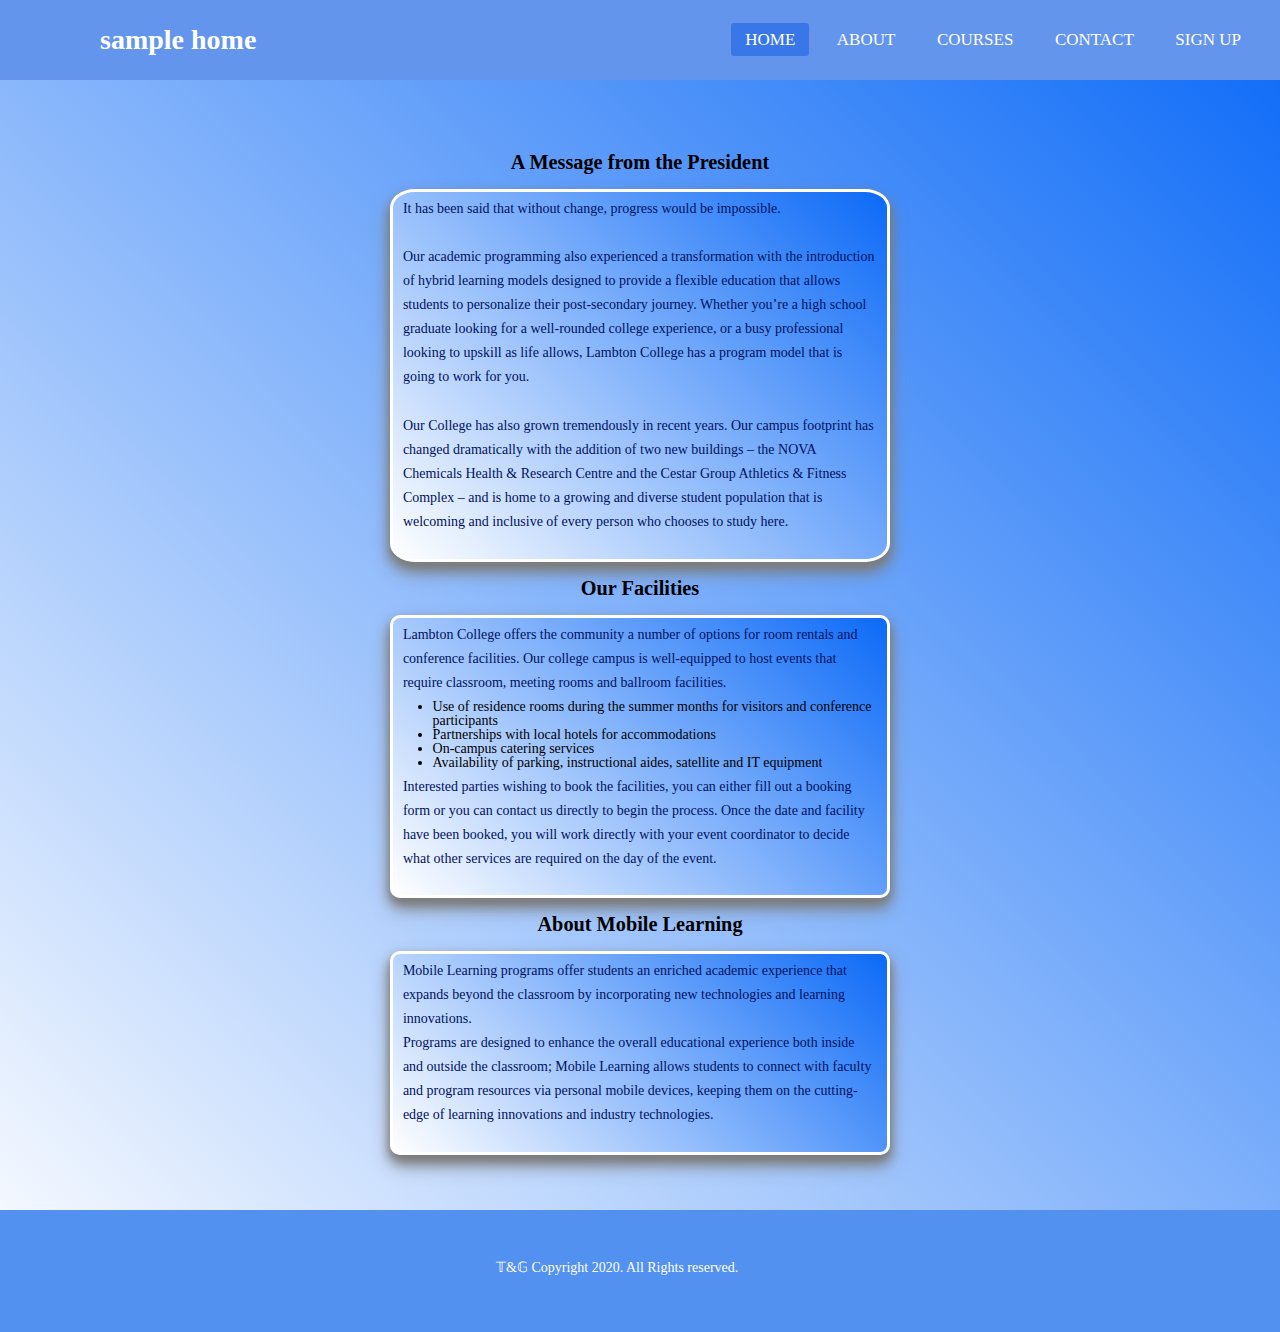
==== about.html @ 854502cd "@media screen for mobile added" ====
<!doctype html>
<html>

<head>
    <meta charset="UTF-8">
    <meta name="viewport" content="width=device-width, initial-scale=1.0">
    <title>About Page</title>
    <link rel="stylesheet" type="text/css" href="css/about.css">
</head>

<body>
    <div class="navbar">
        <nav>
            <input type="checkbox" id="check">
            <label for="check" class="checkbtn">
                <i class="fas fa-bars"></i>
            </label>
            <label class="logo">sample home</label>
            <ul>
                <li><a class="active" href="login.html">Home</a></li>
                <li><a href="about.html">About</a></li>
                <li><a href="courses.html">Courses</a></li>
                <li><a href="contact.html">Contact</a></li>
                <li><a href="signup.html">Sign Up</a></li>
            </ul>
        </nav>
    </div>
    <div id="body">
        <div>
            <div class="article">
                <h3>A Message from the President</h3>
                <div class="first-parg-box">
                    <p>
                        It has been said that without change, progress would be impossible.
                    </p>
                    <p>
                        Our academic programming also experienced a transformation with the introduction of hybrid
                        learning models designed
                        to
                        provide a flexible education that allows students to personalize their post-secondary journey.
                        Whether you’re a high
                        school graduate looking for a well-rounded college experience, or a busy professional looking to
                        upskill as life
                        allows,
                        Lambton College has a program model that is going to work for you.
                    </p>
                    <p>
                        Our College has also grown tremendously in recent years. Our campus footprint has changed
                        dramatically with the
                        addition
                        of two new buildings – the NOVA Chemicals Health & Research Centre and the Cestar Group
                        Athletics & Fitness Complex
                        –
                        and is home to a growing and diverse student population that is welcoming and inclusive of every
                        person who chooses
                        to
                        study here.
                    </p>
                </div>
                <h3>Our Facilities</h3>
                <div class="second-parg-box">
                    <p>
                        Lambton College offers the community a number of options for room rentals and conference
                        facilities. Our college campus
                        is well-equipped to host events that require classroom, meeting rooms and ballroom facilities.
                    </p>
                    <div class="second-prag-box-list">
                        <ul>
                            <li>Use of residence rooms during the summer months for visitors and conference participants
                            </li>
                            <li>Partnerships with local hotels for accommodations</li>
                            <li>On-campus catering services</li>
                            <li>Availability of parking, instructional aides, satellite and IT equipment</li>
                        </ul>
                    </div>
                    <p>Interested parties wishing to book the facilities, you can either fill out a booking form or you
                        can contact us directly
                        to begin the process. Once the date and facility have been booked, you will work directly with
                        your event coordinator to
                        decide what other services are required on the day of the event.</p>
                </div>
                <h3>About Mobile Learning</h3>
                <div class="thirt-parg-box">
                    <p>
                        Mobile Learning programs offer students an enriched academic experience that expands beyond the
                        classroom by
                        incorporating new technologies and learning innovations.<br>

                        Programs are designed to enhance the overall educational experience both inside and outside the
                        classroom; Mobile
                        Learning allows students to connect with faculty and program resources via personal mobile
                        devices, keeping them on the
                        cutting-edge of learning innovations and industry technologies.
                    </p>
                </div>
            </div>
        </div>
    </div>
    <div id="footer">
        <div>
            <p>&Topf;&amp;&Gopf; Copyright 2020. All Rights reserved.</p>
        </div>
    </div>
</body>

</html>
---- css/about.css ----
* {
  margin: 0;
  padding: 0;
  box-sizing: border-box;
  font-family: Georgia, serif, sans-serif;
}
body {
  background: #fff;
  font-family: Georgia, "Times New Roman", Times, serif;
  font-size: 14px;
  font-weight: normal;
  line-height: 1;
  margin: 0;
  min-width: 960px;
  padding: 0;
  background: linear-gradient(45deg, #ffffff, #0c6af7);
  color: white;
}
p {
  color: rgb(0, 18, 97);
  line-height: 24px;
  margin: 0;
  padding: 0;
}

p a {
  color: #252525;
  text-decoration: underline;
}
p a:hover {
  color: #898989;
}
.first-parg-box {
  border-style: solid;
  background: linear-gradient(45deg, #ffffff, #0c6af7);
  border-radius: 5%;
  box-shadow: 0 5px 8px 0 #7c7c7c, 0 10px 17px 0 #7c7c7c;
  transition: 0.3s;
}

.second-parg-box {
  border-style: solid;
  background: linear-gradient(45deg, #ffffff, #0c6af7);
  border-radius: 10px;
  box-shadow: 0 5px 8px 0 #7c7c7c, 0 10px 17px 0 #7c7c7c;
  transition: 0.3s;
  margin-top: 3%;
}
.second-parg-box div ul {
  margin-left: 8%;
  margin-top: -4%;
  color: black;
}

.thirt-parg-box {
  border-style: solid;
  border-radius: 10px;
  background: linear-gradient(45deg, #ffffff, #0c6af7);
  box-shadow: 0 5px 8px 0 #7c7c7c, 0 10px 17px 0 #7c7c7c;
  transition: 0.3s;
  margin-top: 3%;
}

#header {
  margin: 0 auto;
  padding: 44px 0 50px;
  text-align: center;
  width: 960px;
}
#header a.logo {
  display: block;
  margin: 0 auto;
  padding: 0;
  width: 340px;
}

#header ul {
  margin: 0;
  padding: 56px 0 0;
}
#header ul li {
  display: inline;
  list-style: none;
  margin: 0;
  padding: 0 19px;
}
#header ul li a {
  color: #252525;
  display: inline-block;
  font-family: Georgia, "Times New Roman", Times, serif;
  font-size: 14px;
  font-weight: normal;
  margin: 0;
  padding: 0 0 3px;
  text-decoration: none;
  text-transform: uppercase;
}
#header ul li a:hover,
#header ul li.selected a {
  color: #0ba39c;
}
#body {
  margin: 2%;
  padding: 0 0 30px;
}

#body h1 {
  color: #fff;
  display: inline;
  font-family: Georgia, "Times New Roman", Times, serif;
  font-size: 35px;
  font-weight: normal;
  margin: 0;
  padding: 0;
  text-transform: uppercase;
}

#body > div {
  margin: 0 auto;
  padding: 0;
  width: 960px;
}

#body > div .article {
  margin: 0 auto;
  padding: 30px 30px 0;
  width: 560px;
}
#body > div .article h2 {
  font-family: Georgia, "Times New Roman", Times, serif;
  font-size: 25px;
  font-weight: normal;
  margin: 0 0 30px;
}
#body > div .article h3 {
  color: rgb(0, 0, 0);
  line-height: 15%;
  padding: 0;
  font-size: 145%;
  font-weight: bold;
  text-align: center;
  margin: 5%;
}
#body > div .article h4 {
  background: #252525;
  color: #fff;
  display: inline-block;
  font-family: Georgia, "Times New Roman", Times, serif;
  font-size: 25px;
  font-weight: normal;
  margin: 0 0 30px;
  padding: 8px 27px 10px;
}
#body > div .article p {
  margin: 1% 2% 5%;
}

#body div ul li div {
  float: left;
  margin: 0;
  padding: 63px 0 20px;
  width: 558px;
}
#body div ul li div h3 {
  color: #252525;
  font-family: Georgia, "Times New Roman", Times, serif;
  font-size: 25px;
  font-weight: normal;
  margin: 0;
  padding: 0;
  text-transform: uppercase;
}
#body div ul li div p {
  padding: 30px 30px 18px;
}
#body div ul li div a.more {
  background: #000;
  color: #fff;
  display: inline-block;
  font-family: Georgia, "Times New Roman", Times, serif;
  font-size: 18px;
  font-weight: normal;
  margin: 0;
  padding: 8px 28px;
  text-decoration: none;
  text-transform: uppercase;
}
#body div ul li div a.more:hover {
  color: #252525;
  background: #fff;
  border: 2px solid #252525;
}

#body > ul {
  margin: 0 auto;
  overflow: hidden;
  padding: 24px 0 0;
  width: 960px;
}
#body > ul li {
  display: block;
  float: left;
  margin: 0 10px 20px;
  padding: 0;
  width: 300px;
}
#body > ul li a {
  color: #000;
  display: block;
  font-family: Georgia, "Times New Roman", Times, serif;
  font-size: 20px;
  font-weight: normal;
  margin: 0;
  padding: 0;
  text-align: center;
  text-decoration: none;
  text-transform: uppercase;
}

#footer {
  background: #5291f0;
  margin: 0;
  padding: 36px 0 42px;
}
#footer div {
  margin: 0 auto;
  overflow: hidden;
  padding: 0;
  width: 960px;
}
#footer div p {
  color: #fff;
  float: left;
  line-height: 44px;
  margin: 0 0 0 35%;
  padding: 0;
}
#footer div ul {
  display: block;
  float: right;
  margin: 0;
  overflow: hidden;
  padding: 0;
  width: 256px;
}
#footer div ul li {
  display: block;
  float: left;
  list-style: none;
  margin: 0 10px;
  padding: 0;
  width: 44px;
}
#footer div ul li a {
  display: block;
  height: 44px;
  margin: 0;
  padding: 0;
  text-indent: -99999px;
  width: 44px;
}
.navbar {
  box-sizing: border-box;
}
nav {
  background: cornflowerblue;
  height: 80px;
}
label.logo {
  color: white;
  font-size: 2em;
  line-height: 80px;
  padding: 0 100px;
  font-weight: bold;
}
nav ul {
  list-style: none;
  float: right;
  margin-right: 20px;
}
nav ul li {
  display: inline-block;
  line-height: 80px;
  margin: 0 5px;
}
nav ul li a {
  text-decoration: none;
  color: white;
  padding: 7px 14px;
  border-radius: 3px;
  font-size: 17px;
  text-transform: uppercase;
}
a.active,
a:hover {
  background: rgb(57, 119, 233);
  transition: 0.5s;
}

#check {
  display: none;
}
@media screen and (max-width: 952px) {
  label.logo {
    font-size: 1em;
    padding-left: 50px;
  }
  nav ul li a {
    font-size: 16px;
  }
  .first-parg-box {
    margin-top: 3%;
    border-style: none;
    box-shadow: none;
    background: none;
  }
  .second-parg-box {
    margin-top: 3%;
    border-style: none;
    box-shadow: none;
    background: none;
  }
  .thirt-parg-box {
    margin-top: 3%;
    border-style: none;
    box-shadow: none;
    background: none;
  }
}

@media screen and (max-width: 600px) {
  #body > div .article p {
    margin: 0 -20% 30px;
    width: 155%;
  }
  #body > div .article h3 {
    color: #252525;
    line-height: 24px;
    margin: 1px;
    padding: 0;
  }
  .first-parg-box {
    margin-top: 3%;
    border-style: none;
    box-shadow: none;
    background: none;
  }
  .second-parg-box {
    margin-top: 3%;
    border-style: none;
    box-shadow: none;
    background: none;
  }
  .thirt-parg-box {
    margin-top: 3%;
    border-style: none;
    box-shadow: none;
    background: none;
  }
}

@media screen and (max-width: 685px) {
  body {
    min-width: 0;
  }
  .first-parg-box {
    margin-top: 3%;
    border-style: none;
    box-shadow: none;
    background: none;
  }
  .second-parg-box {
    margin-top: 3%;
    border-style: none;
    box-shadow: none;
    background: none;
  }
  .thirt-parg-box {
    margin-top: 3%;
    border-style: none;
    box-shadow: none;
    background: none;
  }
  ul {
    z-index: 1;
    position: fixed;
    width: 100%;
    height: 100%;
    top: 80px;
    left: -100%;
    text-align: center;
    transition: all 0.5s;
  }
  nav ul li {
    display: block;
    margin: 50px 0;
    line-height: 30px;
  }
  nav ul li a {
    font-size: 20px;
  }
  #check:checked ~ ul {
    left: 0;
  }
  #header {
    padding: 20px 0;
    position: relative;
    width: 100%;
  }
  #header a.logo {
    width: 80%;
  }

  #header ul {
    border: 1px solid #fff;
    display: none;
    left: 50%;
    margin-left: -45%;
    padding: 0;
    position: absolute;
    width: 90%;
    z-index: 1001;
  }
  #header ul li {
    border-top: 1px solid #fff;
    display: block;
    margin: 0;
    padding: 0;
    position: relative;
  }
  #header > ul > li:first-child {
    border: 0;
  }
  #header ul li a {
    background: rgba(11, 163, 156, 0.9);
    color: #fff;
    display: block;
    font-family: Arial, Helvetica, sans-serif;
    font-size: 16px;
    font-weight: normal;
    height: 49px;
    line-height: 49px;
    padding: 0 15px;
    text-align: left;
  }

  #header ul ul {
    display: none;
    border: 0;
    height: auto;
    left: 0;
    margin: 0;
    position: relative;
    width: 100%;
  }
  #header ul ul li a {
    text-indent: 15px;
  }

  #body {
    width: 100%;
  }
  #body h1 {
    display: block;
    font-size: 20px;
    margin: 0 auto;
    width: 90%;
  }

  #body > div {
    padding: 0 5%;
    width: 90%;
  }
  #body > div img {
    margin: 24px 0 30px;
    width: 98%;
  }
  #body > div .article {
    padding: 0;
    width: 50%;
  }
  #body > div .article h2,
  #body > div .article h4 {
    font-size: 18px;
    font-weight: bold;
  }

  #body > ul {
    overflow: visible;
    padding: 0 5%;
    width: 90%;
  }

  #body div ul {
    margin: 0;
    padding: 20px 0 0;
    width: 100%;
  }
  #body div ul li {
    overflow: visible;
    padding: 0 0 20px;
    width: 99%;
  }
  #body div ul li div a.more:hover {
    height: 14px;
    line-height: 14px;
  }
  #footer {
    padding: 10px 0 25px;
  }
  #footer div {
    overflow: visible;
    width: 100%;
  }
  #footer div p {
    float: none;
    margin: 0;
    text-align: center;
  }
  #footer div ul {
    float: none;
    margin: 0 auto;
    width: 256px;
  }
}
@media screen and (max-width: 1024px) {
  .first-parg-box {
    margin-top: 3%;
    border-style: none;
    box-shadow: none;
    background: none;
  }
  .second-parg-box {
    margin-top: 3%;
    border-style: none;
    box-shadow: none;
    background: none;
  }
  .thirt-parg-box {
    margin-top: 3%;
    border-style: none;
    box-shadow: none;
    background: none;
  }
  #body > div .article {
    padding: 0;
    width: 50%;
    margin: 0px 11%;
  }
  #body > div .article h3 {
    color: #252525;
    line-height: 24px;
    margin: 1px;
    padding: 0;
    width: 145%;
  }
  #body > div .article p {
    margin: 0 -20% 30px;
    width: 200%;
    text-align: center;
  }
  #footer {
    background: #5291f0;
    padding: 2% 3% 3%;
  }
  .first-parg-box {
    margin-top: 3%;
    border-style: none;
    box-shadow: none;
  }
  .second-parg-box {
    margin-top: 3%;
    border-style: none;
    box-shadow: none;
  }
  .thirt-parg-box {
    margin-top: 3%;
    border-style: none;
    box-shadow: none;
  }
  .fourth-parg-box {
    margin-top: 3%;
    border-style: none;
    box-shadow: none;
  }
}
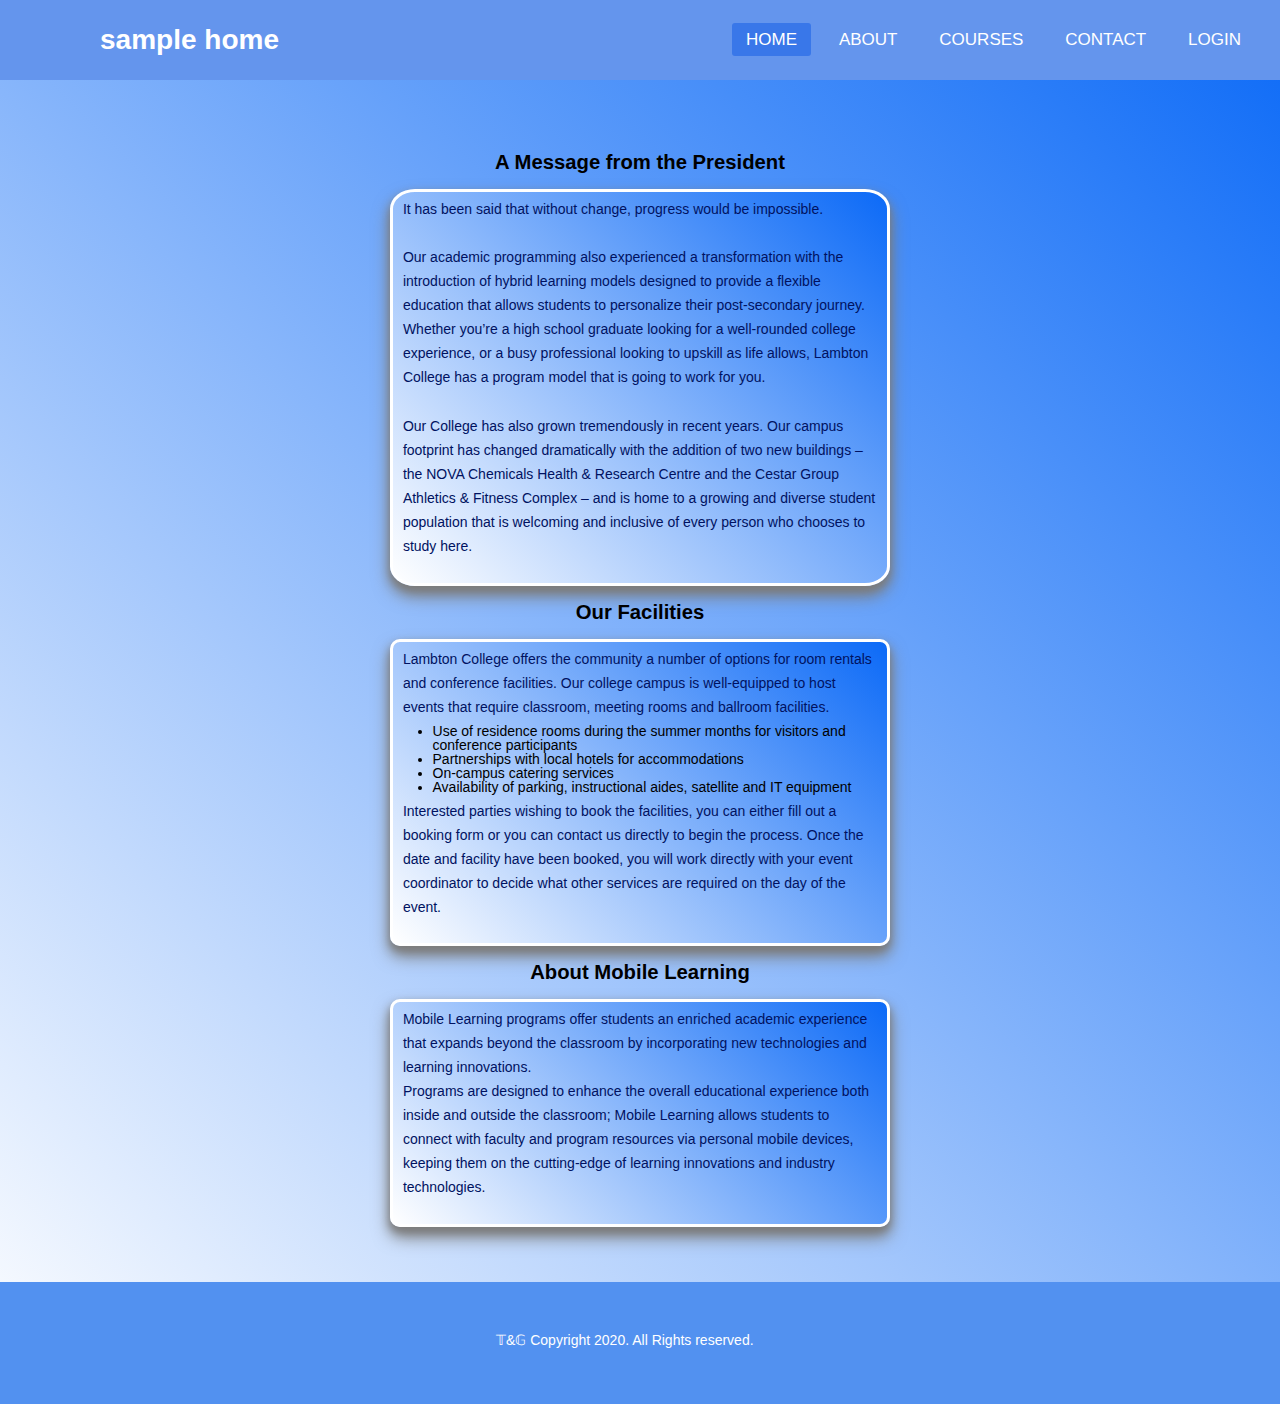
==== commit 20fe3208: "linked edited with font styles" ====
--- a/about.html
+++ b/about.html
@@ -5,6 +5,7 @@
     <meta charset="UTF-8">
     <meta name="viewport" content="width=device-width, initial-scale=1.0">
     <title>About Page</title>
+    <link rel="icon" href="media/logo.jpg">
     <link rel="stylesheet" type="text/css" href="css/about.css">
 </head>
 
@@ -21,7 +22,7 @@
                 <li><a href="about.html">About</a></li>
                 <li><a href="courses.html">Courses</a></li>
                 <li><a href="contact.html">Contact</a></li>
-                <li><a href="signup.html">Sign Up</a></li>
+                <li><a href="login.html">LogIn</a></li>
             </ul>
         </nav>
     </div>
--- a/css/about.css
+++ b/css/about.css
@@ -2,7 +2,7 @@
   margin: 0;
   padding: 0;
   box-sizing: border-box;
-  font-family: Georgia, serif, sans-serif;
+  font-family: sans-serif;
 }
 body {
   background: #fff;
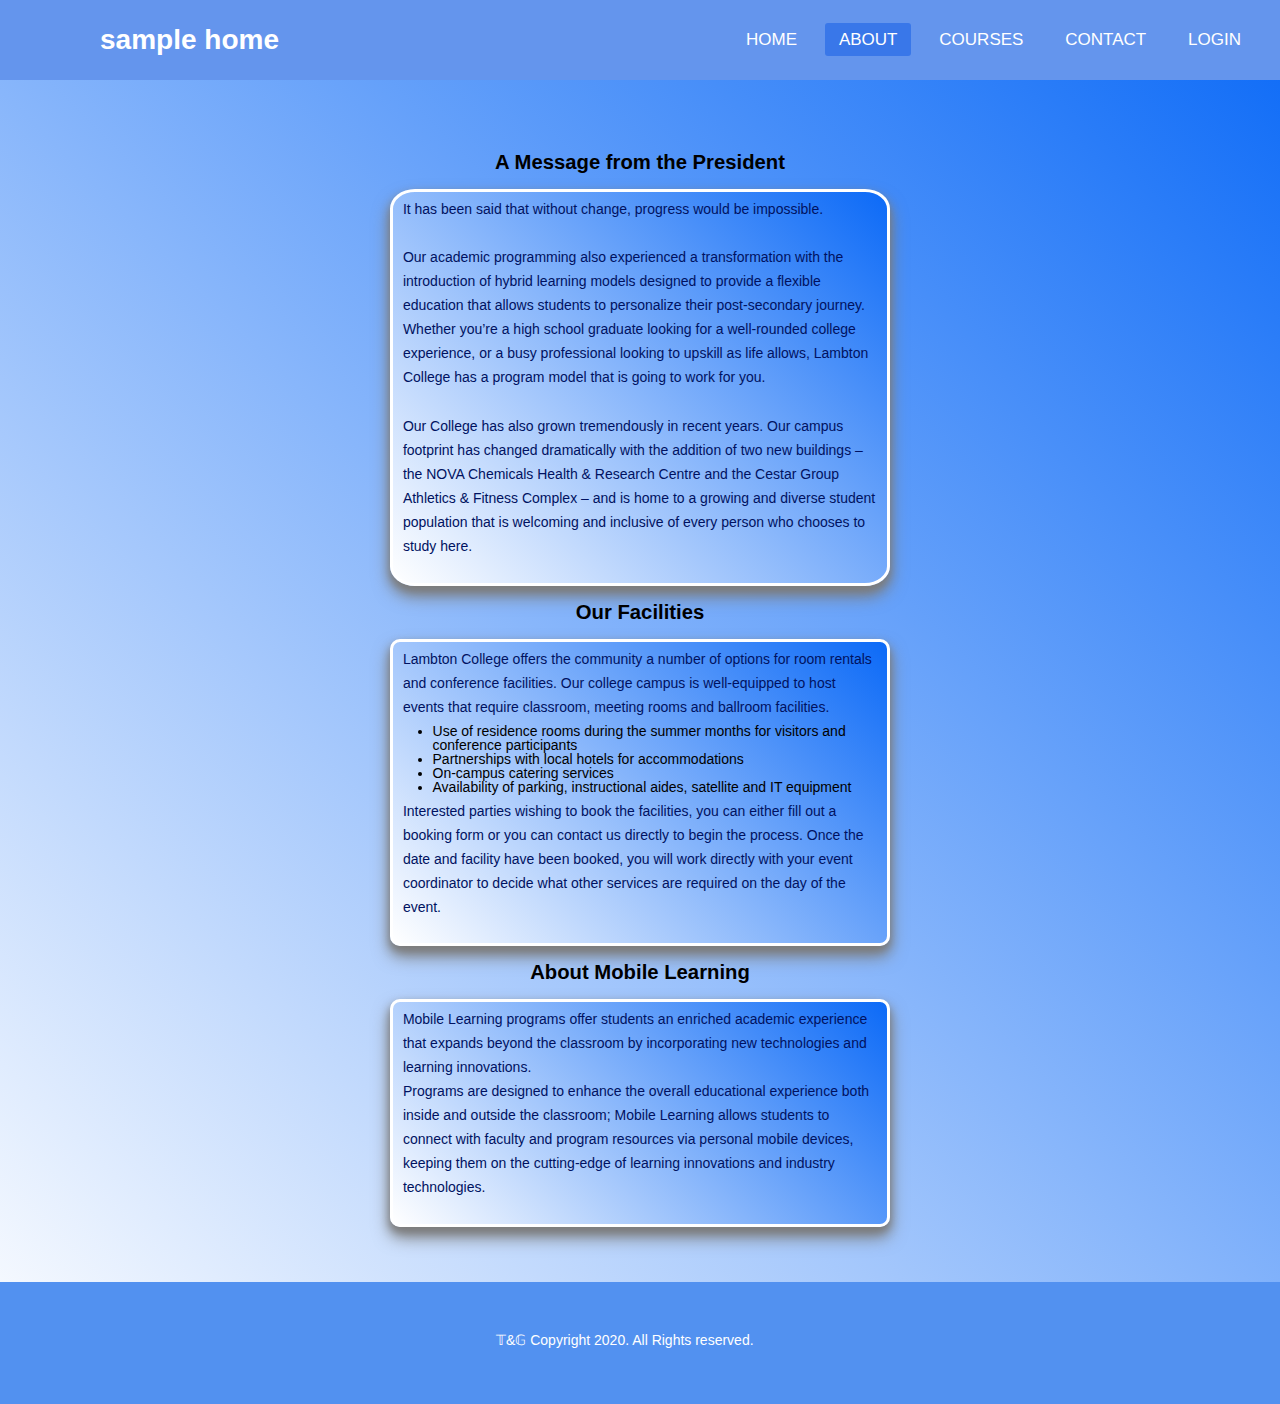
==== commit d89094f0: "bugs in links are fixed" ====
--- a/about.html
+++ b/about.html
@@ -18,8 +18,8 @@
             </label>
             <label class="logo">sample home</label>
             <ul>
-                <li><a class="active" href="login.html">Home</a></li>
-                <li><a href="about.html">About</a></li>
+                <li><a href="login.html">Home</a></li>
+                <li><a class="active" href="about.html">About</a></li>
                 <li><a href="courses.html">Courses</a></li>
                 <li><a href="contact.html">Contact</a></li>
                 <li><a href="login.html">LogIn</a></li>
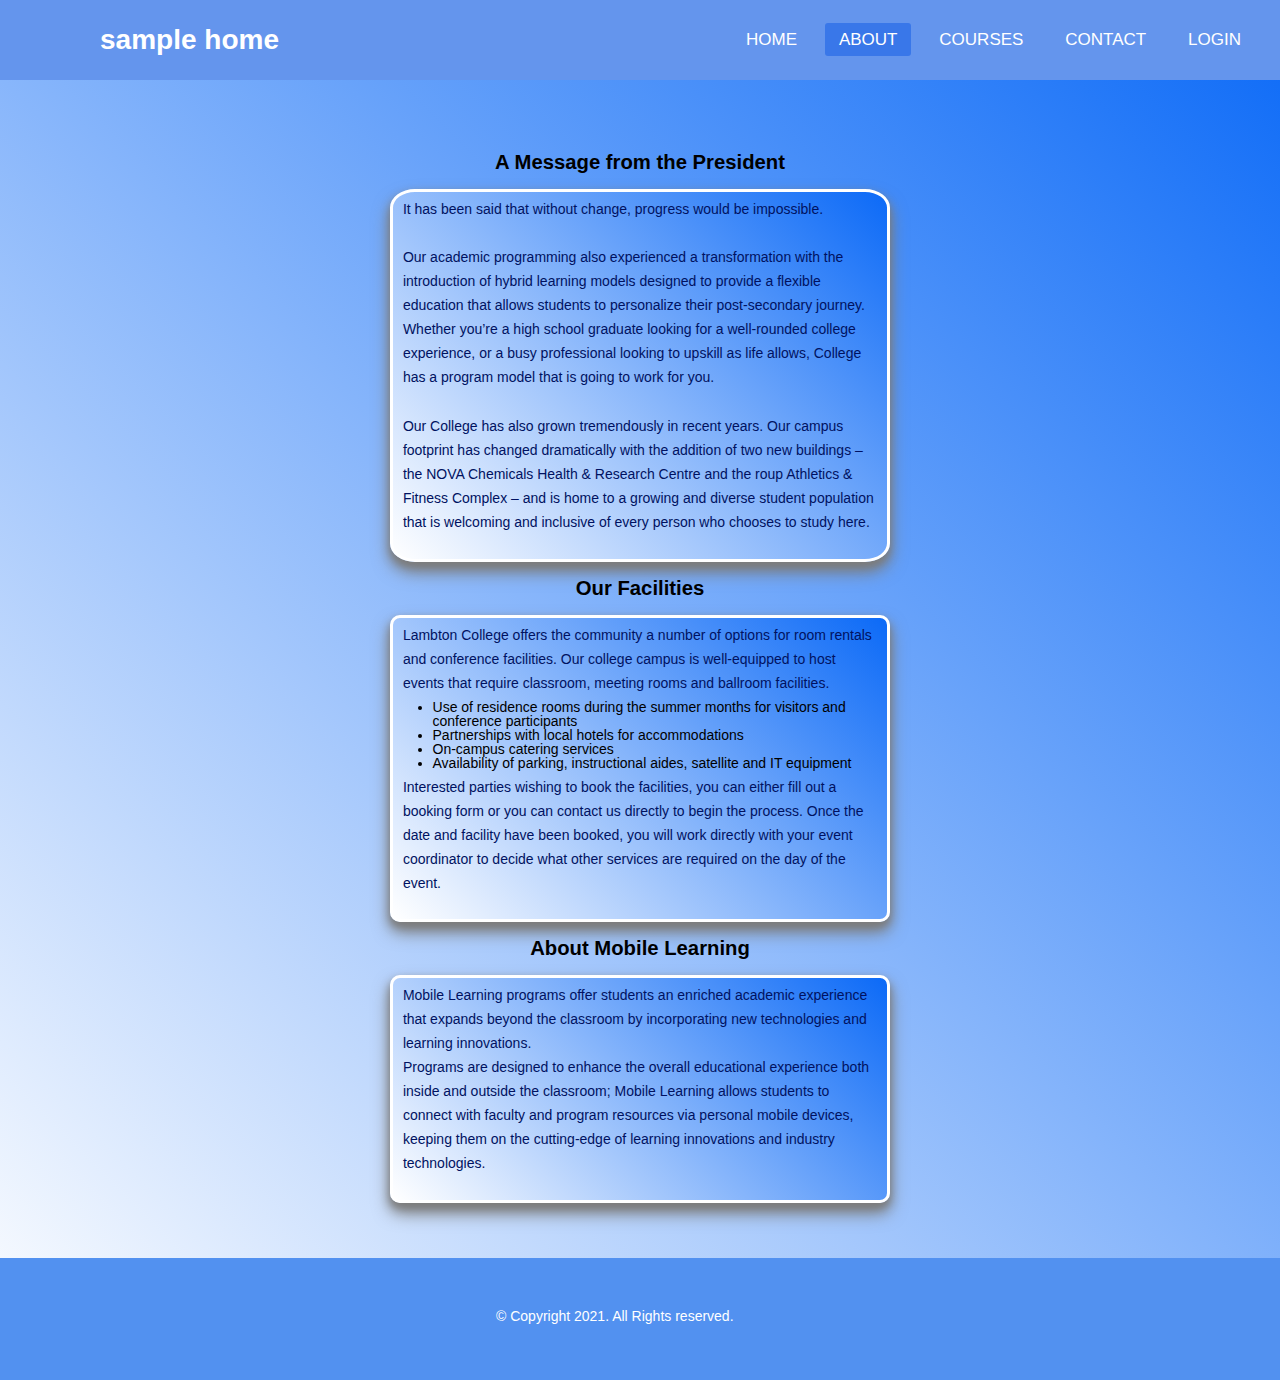
==== commit 51696bcc: "Some code cleaned" ====
--- a/about.html
+++ b/about.html
@@ -7,6 +7,7 @@
     <title>About Page</title>
     <link rel="icon" href="media/logo.jpg">
     <link rel="stylesheet" type="text/css" href="css/about.css">
+    <link rel="stylesheet" href="css/navbar.css">
 </head>
 
 <body>
@@ -43,13 +44,13 @@
                         school graduate looking for a well-rounded college experience, or a busy professional looking to
                         upskill as life
                         allows,
-                        Lambton College has a program model that is going to work for you.
+                        College has a program model that is going to work for you.
                     </p>
                     <p>
                         Our College has also grown tremendously in recent years. Our campus footprint has changed
                         dramatically with the
                         addition
-                        of two new buildings – the NOVA Chemicals Health & Research Centre and the Cestar Group
+                        of two new buildings – the NOVA Chemicals Health & Research Centre and the roup
                         Athletics & Fitness Complex
                         –
                         and is home to a growing and diverse student population that is welcoming and inclusive of every
@@ -99,7 +100,7 @@
     </div>
     <div id="footer">
         <div>
-            <p>&Topf;&amp;&Gopf; Copyright 2020. All Rights reserved.</p>
+            <p>&copy; Copyright 2021. All Rights reserved.</p>
         </div>
     </div>
 </body>
--- a/css/about.css
+++ b/css/about.css
@@ -536,12 +536,16 @@
     box-shadow: none;
     background: none;
   }
+  .second-parg-box ul {
+    display: none;
+  }
   .thirt-parg-box {
     margin-top: 3%;
     border-style: none;
     box-shadow: none;
     background: none;
   }
+
   #body > div .article {
     padding: 0;
     width: 50%;
@@ -563,24 +567,4 @@
     background: #5291f0;
     padding: 2% 3% 3%;
   }
-  .first-parg-box {
-    margin-top: 3%;
-    border-style: none;
-    box-shadow: none;
-  }
-  .second-parg-box {
-    margin-top: 3%;
-    border-style: none;
-    box-shadow: none;
-  }
-  .thirt-parg-box {
-    margin-top: 3%;
-    border-style: none;
-    box-shadow: none;
-  }
-  .fourth-parg-box {
-    margin-top: 3%;
-    border-style: none;
-    box-shadow: none;
-  }
-}
+}
--- a/css/navbar.css
+++ b/css/navbar.css
@@ -0,0 +1,111 @@
+.navbar {
+  box-sizing: border-box;
+}
+nav {
+  background: cornflowerblue;
+  height: 80px;
+}
+label.logo {
+  color: white;
+  font-size: 2em;
+  line-height: 80px;
+  padding: 0 100px;
+  font-weight: bold;
+}
+.navbar img.logo{
+    height: 80px;
+    border-radius: 10px;
+}
+.navbar a{
+    text-decoration: none;
+}
+nav ul {
+  list-style: none;
+  float: right;
+  margin-right: 20px;
+}
+nav ul li {
+  display: inline-block;
+  line-height: 80px;
+  margin: 0 5px;
+}
+nav ul li a {
+  text-decoration: none;
+  color: white;
+  padding: 7px 14px;
+  border-radius: 3px;
+  font-size: 17px;
+  text-transform: uppercase;
+}
+nav ul li a.active,nav ul li a:hover{
+    background: rgb(57, 119, 233);
+    transition: .5s;
+}
+nav .checkbtn{
+    font-size: 30px;
+    color: white;
+    float: right;
+    line-height: 80px;
+    margin-right: 40px;
+    cursor: pointer;
+    display: none;
+}
+footer {
+    background-color: #5291f0;    
+    font-size: 20px;
+    width: 100%;
+    left: 0px;
+    padding: 1px;
+    bottom: 0px;
+    height: 50px;
+    color: white;
+    display: inline-flex;
+    align-items: center;
+    justify-content: center;
+}
+#check {
+  display: none;
+}
+@media screen and (max-width: 990px) {
+  label.logo {
+    font-size: 30px;
+    padding-left: 50px;
+  }
+  nav ul li a {
+    font-size: 16px;
+  }
+}
+@media screen and (max-width: 900px) {
+  nav .checkbtn{
+    display: block;
+}
+  ul {
+    z-index: 1;
+    position: fixed;
+    width: 100%;
+    height: 100%;
+    background: darkslategrey;
+    top: 80px;
+    left: -100%;
+    text-align: center;
+    transition: all 0.5s;
+  }
+  nav ul li {
+    display: block;
+    margin: 50px 0;
+    line-height: 30px;
+  }
+  nav ul li a {
+    font-size: 20px;
+  }
+  #check:checked ~ ul {
+    left: 0;
+  }
+}
+@media screen and (max-width: 430px) {
+  label.logo {
+    font-size: 1em;
+    padding-left: 16px;
+  }
+}
+
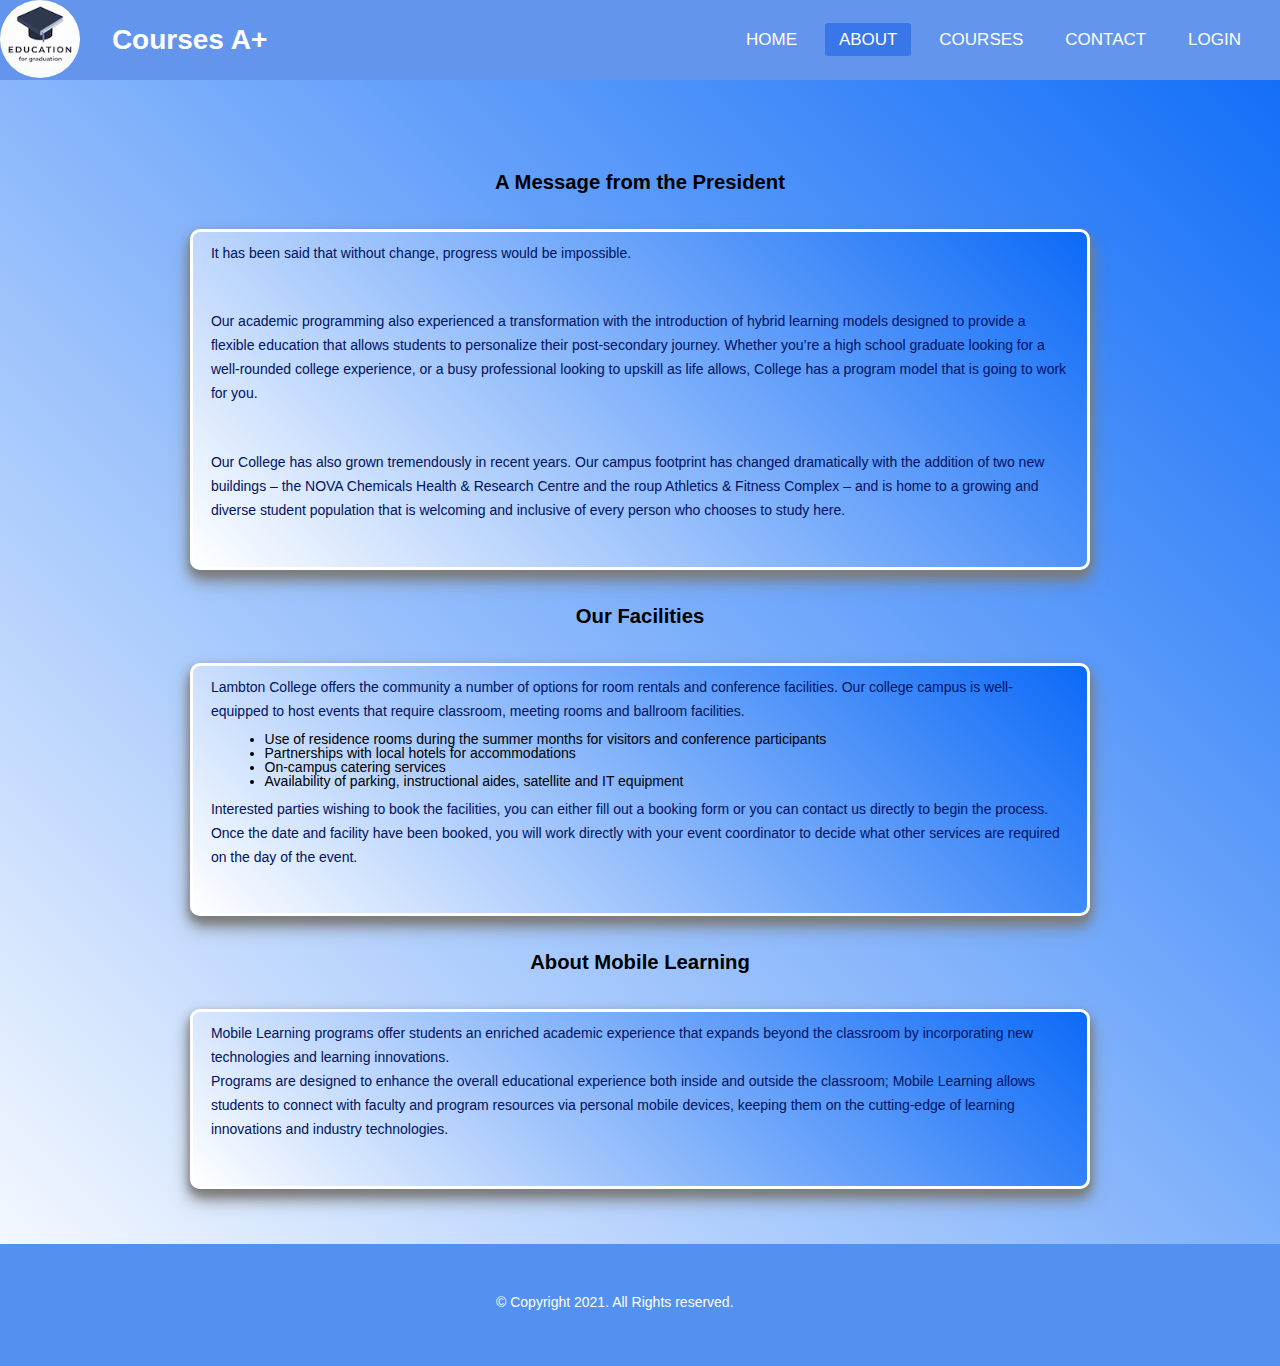
==== commit 21cdbf4b: "Index page added with slider and values of home page" ====
--- a/about.html
+++ b/about.html
@@ -4,10 +4,10 @@
 <head>
     <meta charset="UTF-8">
     <meta name="viewport" content="width=device-width, initial-scale=1.0">
-    <title>About Page</title>
+    <title>About</title>
     <link rel="icon" href="media/logo.jpg">
+    <link rel="stylesheet" href="css/navbar.css">
     <link rel="stylesheet" type="text/css" href="css/about.css">
-    <link rel="stylesheet" href="css/navbar.css">
 </head>
 
 <body>
@@ -17,13 +17,16 @@
             <label for="check" class="checkbtn">
                 <i class="fas fa-bars"></i>
             </label>
-            <label class="logo">sample home</label>
+            <a href="#">
+                <img src="media/logo.jpg" alt="Home" class="logo">
+            </a>
+            <label class="logo">Courses A+</label>
             <ul>
-                <li><a href="login.html">Home</a></li>
+                <li><a href="index.html">Home</a></li>
                 <li><a class="active" href="about.html">About</a></li>
                 <li><a href="courses.html">Courses</a></li>
                 <li><a href="contact.html">Contact</a></li>
-                <li><a href="login.html">LogIn</a></li>
+                <li><a href="login.html">login</a></li>
             </ul>
         </nav>
     </div>
--- a/css/navbar.css
+++ b/css/navbar.css
@@ -9,12 +9,14 @@
   color: white;
   font-size: 2em;
   line-height: 80px;
-  padding: 0 100px;
+  margin-left: 1em;
+  vertical-align: top;
   font-weight: bold;
 }
-.navbar img.logo{
-    height: 80px;
-    border-radius: 10px;
+.navbar img.logo {
+  width: 80px;
+  height: auto;
+  border-radius: 50%
 }
 .navbar a{
     text-decoration: none;
@@ -67,10 +69,6 @@
   display: none;
 }
 @media screen and (max-width: 990px) {
-  label.logo {
-    font-size: 30px;
-    padding-left: 50px;
-  }
   nav ul li a {
     font-size: 16px;
   }
@@ -104,8 +102,8 @@
 }
 @media screen and (max-width: 430px) {
   label.logo {
-    font-size: 1em;
-    padding-left: 16px;
+    font-size: 1.5em;
+    margin-left: auto;
   }
 }
 
--- a/css/about.css
+++ b/css/about.css
@@ -33,7 +33,7 @@
 .first-parg-box {
   border-style: solid;
   background: linear-gradient(45deg, #ffffff, #0c6af7);
-  border-radius: 5%;
+  border-radius: 10px;
   box-shadow: 0 5px 8px 0 #7c7c7c, 0 10px 17px 0 #7c7c7c;
   transition: 0.3s;
 }
@@ -124,7 +124,7 @@
 #body > div .article {
   margin: 0 auto;
   padding: 30px 30px 0;
-  width: 560px;
+  width: 100%;
 }
 #body > div .article h2 {
   font-family: Georgia, "Times New Roman", Times, serif;
@@ -172,49 +172,6 @@
 }
 #body div ul li div p {
   padding: 30px 30px 18px;
-}
-#body div ul li div a.more {
-  background: #000;
-  color: #fff;
-  display: inline-block;
-  font-family: Georgia, "Times New Roman", Times, serif;
-  font-size: 18px;
-  font-weight: normal;
-  margin: 0;
-  padding: 8px 28px;
-  text-decoration: none;
-  text-transform: uppercase;
-}
-#body div ul li div a.more:hover {
-  color: #252525;
-  background: #fff;
-  border: 2px solid #252525;
-}
-
-#body > ul {
-  margin: 0 auto;
-  overflow: hidden;
-  padding: 24px 0 0;
-  width: 960px;
-}
-#body > ul li {
-  display: block;
-  float: left;
-  margin: 0 10px 20px;
-  padding: 0;
-  width: 300px;
-}
-#body > ul li a {
-  color: #000;
-  display: block;
-  font-family: Georgia, "Times New Roman", Times, serif;
-  font-size: 20px;
-  font-weight: normal;
-  margin: 0;
-  padding: 0;
-  text-align: center;
-  text-decoration: none;
-  text-transform: uppercase;
 }
 
 #footer {
@@ -259,55 +216,7 @@
   text-indent: -99999px;
   width: 44px;
 }
-.navbar {
-  box-sizing: border-box;
-}
-nav {
-  background: cornflowerblue;
-  height: 80px;
-}
-label.logo {
-  color: white;
-  font-size: 2em;
-  line-height: 80px;
-  padding: 0 100px;
-  font-weight: bold;
-}
-nav ul {
-  list-style: none;
-  float: right;
-  margin-right: 20px;
-}
-nav ul li {
-  display: inline-block;
-  line-height: 80px;
-  margin: 0 5px;
-}
-nav ul li a {
-  text-decoration: none;
-  color: white;
-  padding: 7px 14px;
-  border-radius: 3px;
-  font-size: 17px;
-  text-transform: uppercase;
-}
-a.active,
-a:hover {
-  background: rgb(57, 119, 233);
-  transition: 0.5s;
-}
-
-#check {
-  display: none;
-}
 @media screen and (max-width: 952px) {
-  label.logo {
-    font-size: 1em;
-    padding-left: 50px;
-  }
-  nav ul li a {
-    font-size: 16px;
-  }
   .first-parg-box {
     margin-top: 3%;
     border-style: none;
@@ -326,6 +235,9 @@
     box-shadow: none;
     background: none;
   }
+  nav .checkbtn{
+    display: block;
+}
 }
 
 @media screen and (max-width: 600px) {
@@ -359,7 +271,7 @@
   }
 }
 
-@media screen and (max-width: 685px) {
+@media only screen and (max-width: 960px) {
   body {
     min-width: 0;
   }
@@ -390,17 +302,6 @@
     left: -100%;
     text-align: center;
     transition: all 0.5s;
-  }
-  nav ul li {
-    display: block;
-    margin: 50px 0;
-    line-height: 30px;
-  }
-  nav ul li a {
-    font-size: 20px;
-  }
-  #check:checked ~ ul {
-    left: 0;
   }
   #header {
     padding: 20px 0;
@@ -523,27 +424,27 @@
     width: 256px;
   }
 }
-@media screen and (max-width: 1024px) {
+@media only screen and (max-width: 1218px) {
   .first-parg-box {
     margin-top: 3%;
-    border-style: none;
-    box-shadow: none;
-    background: none;
+    padding: 10%;
+    width: 176%;
+    border-radius: 10px;
   }
   .second-parg-box {
     margin-top: 3%;
-    border-style: none;
-    box-shadow: none;
-    background: none;
+    padding: 10%;
+    width: 176%;
+    border-radius: 10px;
   }
   .second-parg-box ul {
     display: none;
   }
   .thirt-parg-box {
     margin-top: 3%;
-    border-style: none;
-    box-shadow: none;
-    background: none;
+    padding: 10%;
+    width: 176%;
+    border-radius: 10px;
   }
 
   #body > div .article {
@@ -555,13 +456,13 @@
     color: #252525;
     line-height: 24px;
     margin: 1px;
+    margin-top: 12px;
     padding: 0;
     width: 145%;
   }
   #body > div .article p {
-    margin: 0 -20% 30px;
-    width: 200%;
-    text-align: center;
+    margin: 0 -2% 30px;
+    width: 100%;
   }
   #footer {
     background: #5291f0;
